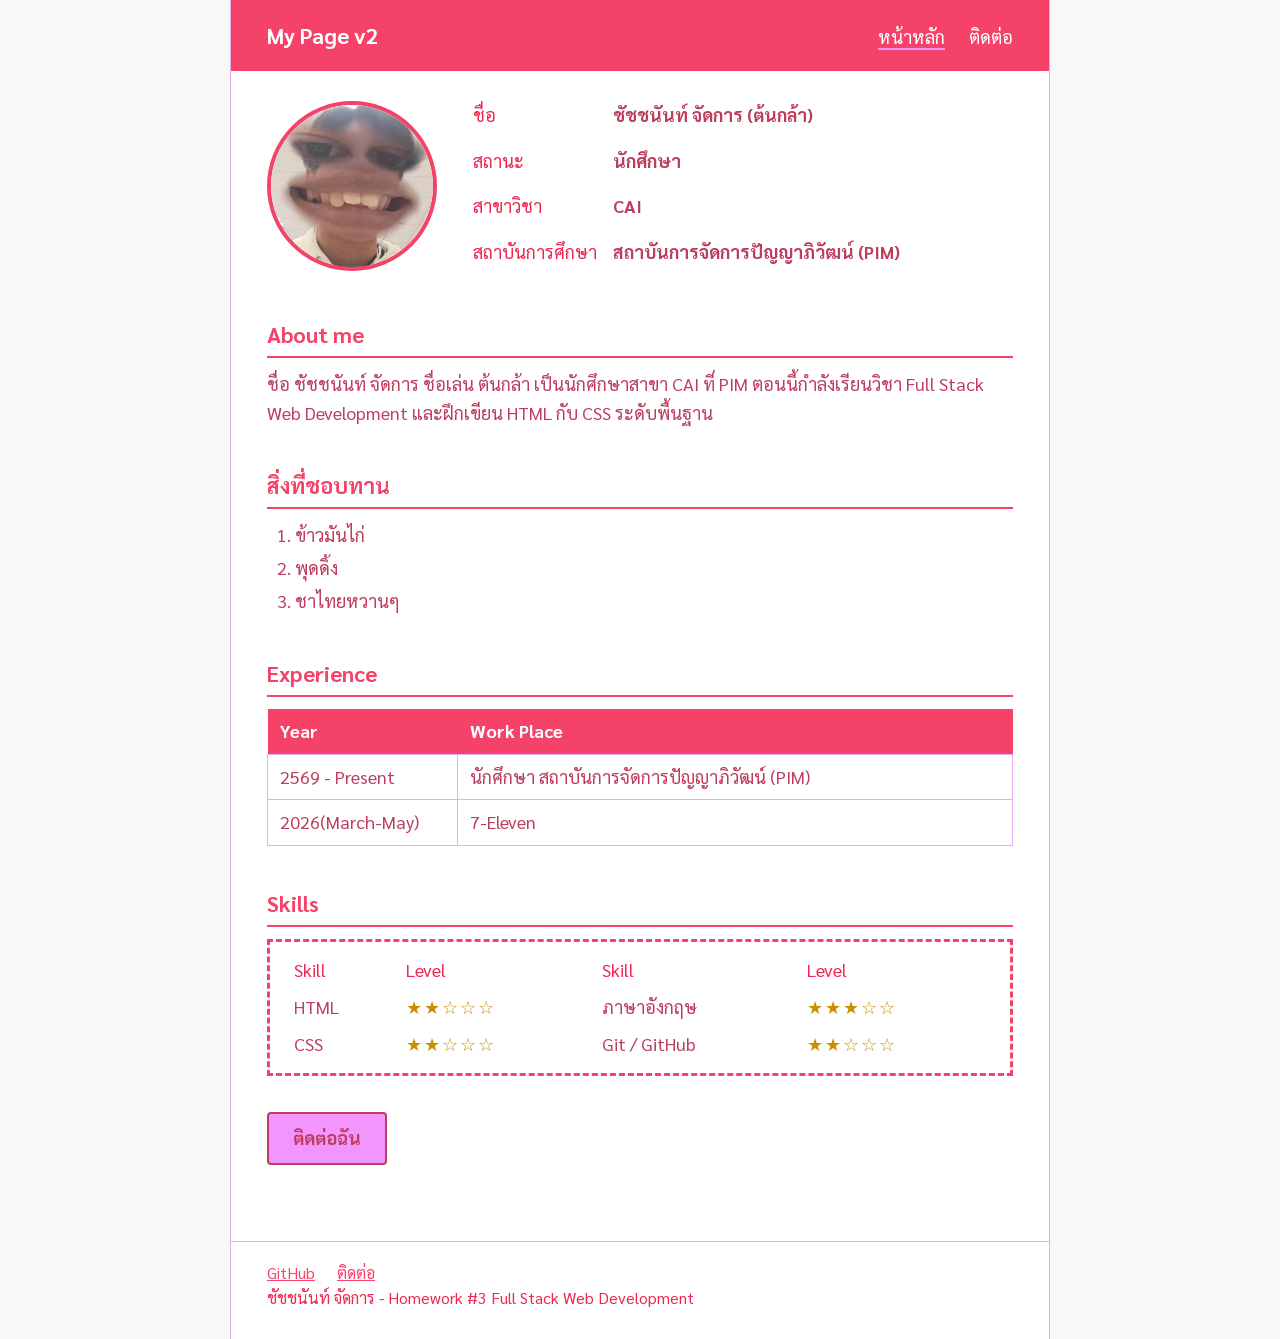
==== index.html @ 6198c905 "Add files via upload" ====
<!DOCTYPE html>
<html lang="th">
<head>
  <meta charset="UTF-8">
  <meta name="viewport" content="width=device-width, initial-scale=1">
  <title>My Page v2 - ชัชชนันท์ จัดการ</title>
  <link rel="preconnect" href="https://fonts.googleapis.com">
  <link href="https://fonts.googleapis.com/css2?family=Sarabun:wght@400;700&display=swap" rel="stylesheet">

  <link rel="stylesheet" href="styles.css">
</head>
<body>
<div class="page">

  <header>
    <span class="site-name">My Page v2</span>
    <nav>
      <a class="here" href="index.html">หน้าหลัก</a>
      <a href="contact.html">ติดต่อ</a>
    </nav>
  </header>

  <main>


    <table class="profile">
      <tr>
        <td class="photo" rowspan="5">
          <img src="profile.webp" alt="รูปโปรไฟล์ของชัชนันท์">
        </td>
        <td class="label">ชื่อ</td>
        <td class="value">ชัชชนันท์ จัดการ (ต้นกล้า)</td>
      </tr>
      <tr>
  
      <tr>
        <td class="label">สถานะ</td>
        <td class="value">นักศึกษา</td>
      </tr>
      <tr>
        <td class="label">สาขาวิชา</td>
        <td class="value">CAI</td>
      </tr>
      <tr>
        <td class="label">สถาบันการศึกษา</td>
        <td class="value">สถาบันการจัดการปัญญาภิวัฒน์ (PIM)</td>
      </tr>
    </table>


    <h2>About me</h2>
    <p>
      ชื่อ ชัชชนันท์ จัดการ ชื่อเล่น ต้นกล้า เป็นนักศึกษาสาขา CAI ที่ PIM
      ตอนนี้กำลังเรียนวิชา Full Stack Web Development และฝึกเขียน HTML กับ CSS
      ระดับพื้นฐาน

    </p>

    <h2>สิ่งที่ชอบทาน</h2>
    <ol>
      <li>ข้าวมันไก่</li>
      <li>พุดดิ้ง</li>
      <li>ชาไทยหวานๆ</li>
    </ol>

    <h2>Experience</h2>
    <table class="experience">
      <tr>
        <th class="year">Year</th>
        <th>Work Place</th>
      </tr>
      <tr>
        <td class="year">2569 - Present</td>
        <td>นักศึกษา สถาบันการจัดการปัญญาภิวัฒน์ (PIM)</td>
      </tr>

      <tr>
        <td class="year">2026(March-May)</td>
        <td>7-Eleven</td>
      </tr>
    </table>

    <h2>Skills</h2>
    <div class="skills-box">
      <table class="skills">
        <tr>
          <th>Skill</th><th>Level</th><th>Skill</th><th>Level</th>
        </tr>
        <tr>
          <td>HTML</td>
          <td class="stars">★★☆☆☆</td>
          <td>ภาษาอังกฤษ</td>
          <td class="stars">★★★☆☆</td>
        </tr>
        <tr>
          <td>CSS</td>
          <td class="stars">★★☆☆☆</td>
          <td>Git / GitHub</td>
          <td class="stars">★★☆☆☆</td>
        </tr>
      </table>
    </div>

    <p class="contact-cta">
      <a class="button" href="contact.html">ติดต่อฉัน</a>
    </p>

  </main>

  <footer>
 
    <a href="https://github.com/your-username">GitHub</a>
    <a href="contact.html">ติดต่อ</a>
    <br>
    ชัชชนันท์ จัดการ - Homework #3 Full Stack Web Development
  </footer>

</div>
</body>
</html>
---- styles.css ----
:root {
  --bg: #f8f8f8;        
  --paper: #ffffff;     
  --ink: #bd3d5d;      
  --muted: #ee2651;     
  --main: #f54269;      
  --accent: #f395ff;    
  --line: #e3adf8;      
}


* { box-sizing: border-box; }

body {
  margin: 0;
  background: var(--bg);
  color: var(--ink);
  font-family: "Sarabun", Tahoma, sans-serif;
  font-size: 18px;
  line-height: 1.6;
}

a { color: var(--main); }
a:visited { color: #6a3d8f; }   
a:hover { color: #b3261e; }


.page {
  max-width: 820px;
  margin: 0 auto;
  background: var(--paper);
  border-left: 1px solid var(--line);
  border-right: 1px solid var(--line);
  min-height: 100vh;
}

header, main, footer { padding-left: 36px; padding-right: 36px; }


header {
  background: var(--main);
  padding-top: 18px;
  padding-bottom: 18px;
  display: flex;
  justify-content: space-between;
  align-items: baseline;
  flex-wrap: wrap;
  gap: 8px;
}
header .site-name { color: #fff; font-size: 22px; font-weight: 700; }
header nav a {
  color: #fff;
  margin-left: 20px;
  text-decoration: none;
  border-bottom: 2px solid transparent;
}
header nav a:visited { color: #fff; }
header nav a:hover,
header nav a.here { color: #fff; border-bottom-color: var(--accent); }


h1 { font-size: 30px; margin: 32px 0 8px; color: var(--main); }
h2 {
  font-size: 22px;
  margin: 40px 0 12px;
  padding-bottom: 4px;
  color: var(--main);
  border-bottom: 2px solid var(--main);
}
p { margin: 0 0 12px; }


.profile { border-collapse: collapse; margin-top: 24px; }
.profile td { padding: 6px 0; vertical-align: top; }


.profile .photo { padding-right: 36px; }

.profile img {
  display: block;
  width: 170px;
  height: 170px;
  border-radius: 50%;     
  object-fit: cover;      
  border: 4px solid var(--main);
}
.profile .label { color: var(--muted); padding-right: 16px; white-space: nowrap; }
.profile .value { font-weight: 700; }


ol, ul { margin: 0; padding-left: 28px; }
li { margin-bottom: 4px; }


.experience { width: 100%; border-collapse: collapse; }
.experience th {
  background: var(--main);
  color: #fff;
  text-align: left;
  padding: 8px 12px;
}
.experience td { border: 1px solid var(--line); padding: 8px 12px; }
.experience .year { width: 190px; white-space: nowrap; }


.skills-box { border: 3px dashed var(--main); padding: 10px 16px; }
.skills { width: 100%; border-collapse: collapse; }
.skills th { text-align: left; color: var(--muted); font-weight: 400; padding: 4px 8px; }
.skills td { padding: 4px 8px; }
.stars { color: #c98f00; letter-spacing: 2px; white-space: nowrap; }  /* ดาวระดับความสามารถ */


.button, button {
  display: inline-block;
  background: var(--accent);
  color: var(--ink);
  font: inherit;
  font-weight: 700;
  padding: 10px 24px;
  border: 2px solid var(--ink);
  border-radius: 4px;
  text-decoration: none;
  cursor: pointer;
}
a.button:visited { color: var(--ink); }
.button:hover, button:hover { background: var(--main); color: #fff; }
a.button:hover { color: #fff; }
.button:focus-visible, button:focus-visible,
input:focus-visible, textarea:focus-visible, select:focus-visible {
  outline: 3px solid var(--main);
  outline-offset: 2px;
}
.contact-cta { margin-top: 36px; }


form { max-width: 520px; }
.field { margin-bottom: 18px; }
label { display: block; font-weight: 700; margin-bottom: 4px; }
input, select, textarea {
  width: 100%;
  font: inherit;
  padding: 8px 10px;
  border: 1px solid #8895a3;
  border-radius: 4px;
  background: #fff;
  color: var(--ink);
}
textarea { min-height: 140px; resize: vertical; }
.note { color: var(--muted); font-size: 16px; }


footer {
  margin-top: 56px;
  padding-top: 18px;
  padding-bottom: 28px;
  border-top: 1px solid var(--line);
  color: var(--muted);
  font-size: 16px;
}
footer a { margin-right: 18px; }
main { padding-bottom: 8px; }

/* ---------- จอเล็ก (มือถือ) ---------- */
@media (max-width: 600px) {
  header, main, footer { padding-left: 18px; padding-right: 18px; }
  .profile, .profile tbody, .profile tr, .profile td { display: block; }
  .profile .photo { padding: 0 0 16px; }
  .profile tr { margin-bottom: 4px; }
  .profile .label { display: inline; padding-right: 8px; }
  .profile .value { display: inline; }
  .experience .year { width: auto; white-space: normal; }
  .skills { font-size: 16px; }
  .skills th, .skills td { padding: 4px 3px; }
  .stars { letter-spacing: 0; }
  .skills-box { padding: 8px 10px; }
}
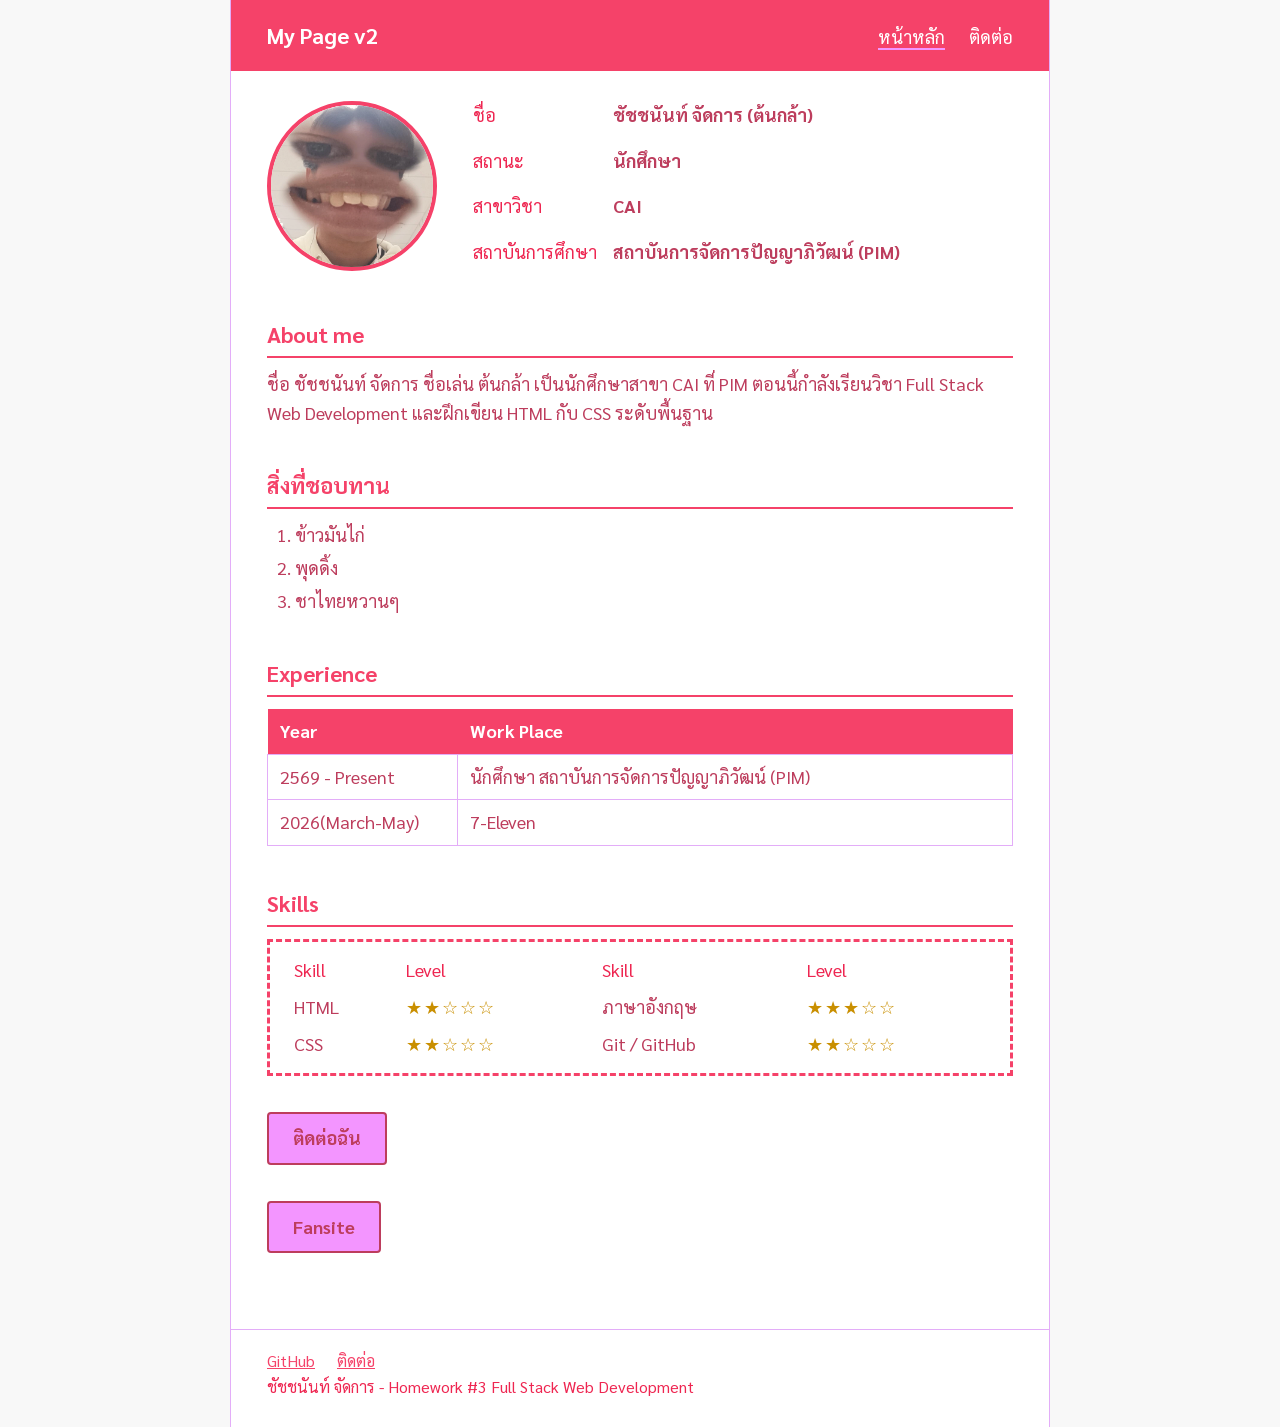
==== commit 58fc5eaa: "Add files via upload" ====
--- a/index.html
+++ b/index.html
@@ -104,6 +104,9 @@
     <p class="contact-cta">
       <a class="button" href="contact.html">ติดต่อฉัน</a>
     </p>
+    <p class="contact-cta">
+      <a class="button" href="fansite-index.html">Fansite</a>
+    </p>
 
   </main>
 
